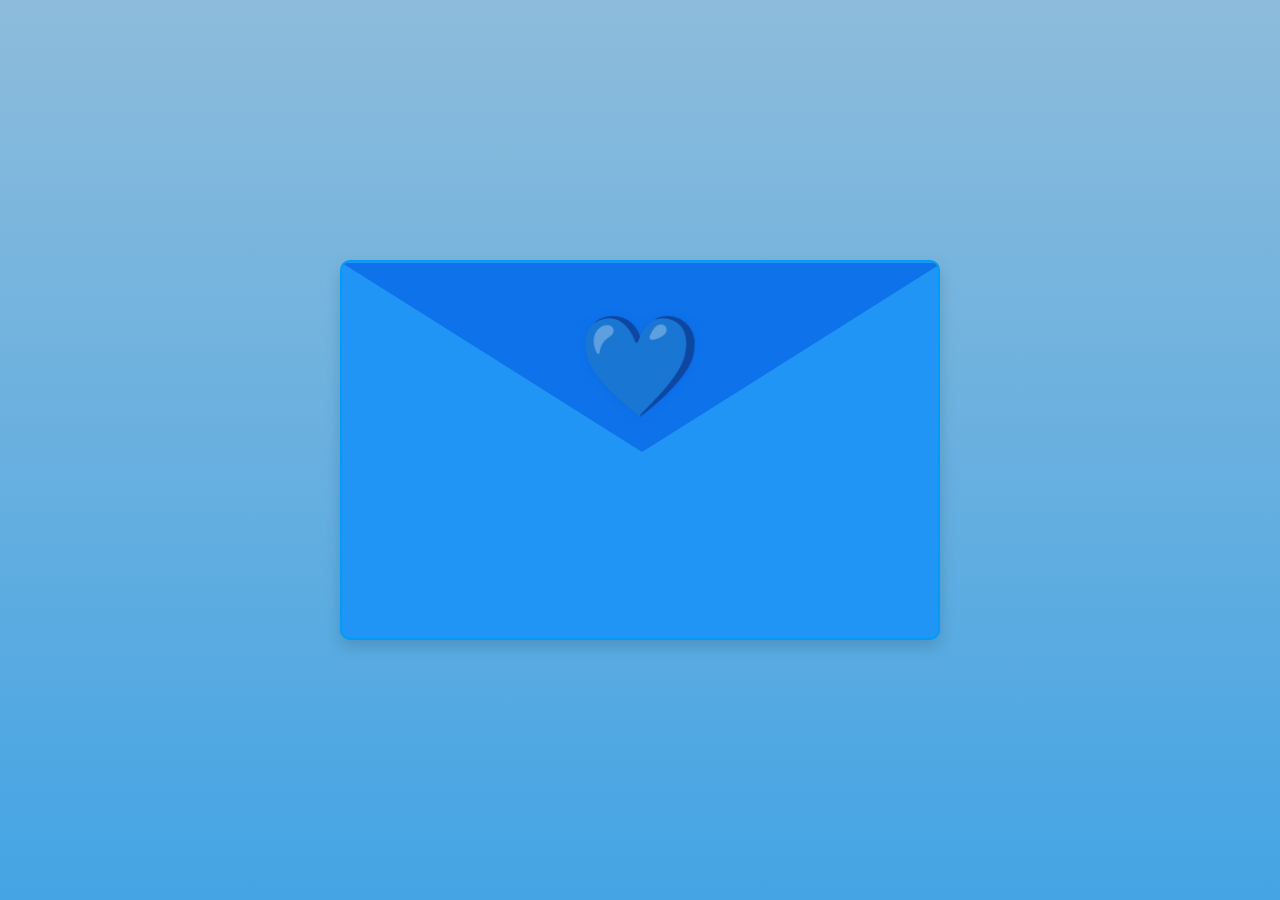
==== index.html @ bd2ec19b "update" ====
<!DOCTYPE html>
<html lang="en">
<head>
  <meta charset="UTF-8" />
  <meta name="viewport" content="width=device-width, initial-scale=1" />
  <title>Charmed by you ~</title>
  <link rel="stylesheet" href="style.css" />
</head>
<body>
  <div class="container">
    <div class="envelope" id="envelope">
      <div class="flap"></div>
      <div class="letter">
        <div class="poem">
          <h3 style="text-align: center;">Blue<br><br></h3>
          <div id="poem-text"></div>
        </div>
      </div>
    </div>
    <button class="heart-btn" onclick="openEnvelope()">💙</button>
  </div>

  <audio id="bg-music" src="fallintome.mp3" autoplay loop></audio>
  <script src="script.js"></script>
</body>
</html>
---- style.css ----
/* Reset & Fonts */
* {
  margin: 0;
  padding: 0;
  box-sizing: border-box;
  font-family: 'Georgia', serif;
}

body {
  background: linear-gradient(to bottom, #2d83bd8a, #44a4e4);
  min-height: 100vh;
  display: flex;
  justify-content: center;
  align-items: center;
  padding: 20px;
}

p {
  font-size: 19px;
}

/* Container */
.container {
  position: relative;
  width: 600px;
  height: 380px;
  perspective: 1000px;
}

.container.opened .flap,
.container.opened .heart-btn {
  opacity: 0;
  pointer-events: none;
  transition: opacity 0.8s ease;
}


/* Envelope base */
.envelope {
  position: relative;
  width: 100%;
  height: 100%;
  background: #2095f5;
  border: 2px solid rgb(0, 156, 246);
  border-radius: 10px;
  overflow: hidden;
  transition: all 1s ease;
  box-shadow: 0 6px 15px rgba(0, 0, 0, 0.15);
}

.flap {
  position: absolute;
  top: 31.6%; /* 190 / 600 * 100 */
  left: 0;
  width: 0;
  height: 0;
  border-left: 300px solid transparent; /* fixed size */
  border-right: 300px solid transparent;
  border-bottom: 190px solid #0a6ae7cb;
  transform-origin: top center;
  transform: rotate(180deg);
  transition: transform 1s ease;
  z-index: 2;
}



/* Letter */
.letter {
  position: absolute;
  top: 0;
  left: 0;
  width: 100%;
  height: 100%;
  padding: 40px 50px;
  overflow-y: auto;
  opacity: 0;
  z-index: 1;
  transition: all 1s ease;
  background: #fff;
  border-radius: 0 0 10px 10px;
  scrollbar-width: thin;
  scrollbar-color: rgb(0, 156, 246) transparent;
  font-family: 'Palatino Linotype', 'Georgia', serif;
  color: #1c1c1c;
  font-size: 1.25rem;
  line-height: 2;
  letter-spacing: 0.04em;
}

.letter::-webkit-scrollbar {
  width: 10px;
}

.letter::-webkit-scrollbar-thumb {
  background: rgb(0, 156, 246);
  border-radius: 6px;
}

/* Hide scrollbar but keep scrolling */
.letter {
  scrollbar-width: none; /* Firefox */
  -ms-overflow-style: none;  /* Internet Explorer 10+ */
}

.letter::-webkit-scrollbar {
  display: none; /* Chrome, Safari, Opera */
}


.poem p {
  margin-bottom: 18px;
}

.heart-btn {
  position: absolute;
  top: 28%;
  left: 50%;
  transform: translate(-50%, -50%);
  background: none;
  border: none;
  font-size: 6.2rem;
  cursor: pointer;
  animation: pulse 5.5s infinite;
  user-select: none;
  filter: drop-shadow(0 0 3px #0a6ae7);
  z-index: 9999; /* high z-index to be on top */
}

.letter {
  overflow-y: auto;
  scroll-behavior: smooth; /* smooth scrolling */
  position: relative;
  /* your other styles */
}



@keyframes pulse {
  0%, 100% {
    transform: translateX(-50%) scale(1);
  }
  50% {
    transform: translateX(-50%) scale(1.15);
  }
}

/* Opened State */
.envelope.open .flap {
  transform: rotateX(180deg);
}

.envelope.open .letter {
  opacity: 1;
}
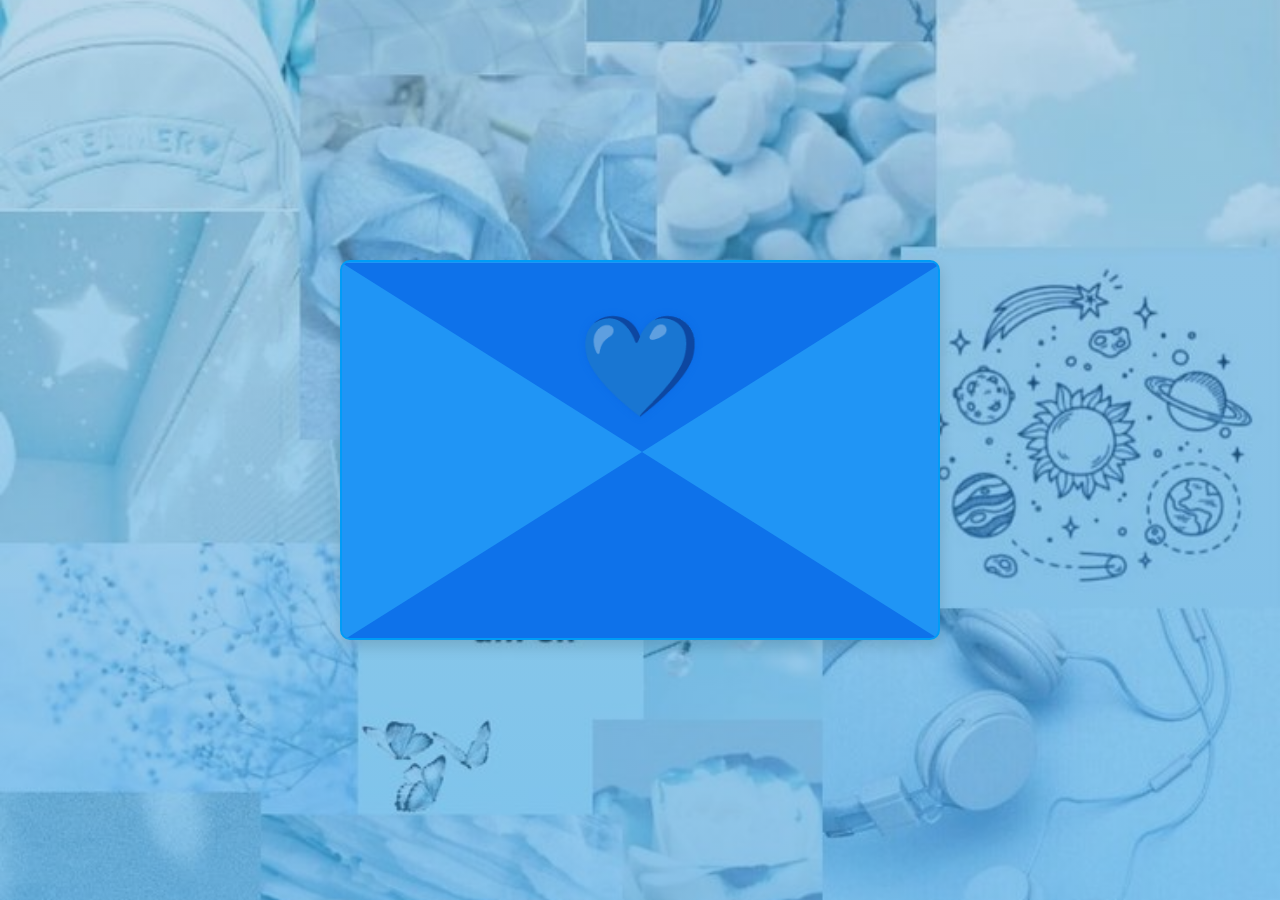
==== commit 590df035: "updated" ====
--- a/index.html
+++ b/index.html
@@ -4,15 +4,17 @@
   <meta charset="UTF-8" />
   <meta name="viewport" content="width=device-width, initial-scale=1" />
   <title>Charmed by you ~</title>
+  <link rel="icon" href="blue-icon.png" type="image/png" />
   <link rel="stylesheet" href="style.css" />
 </head>
 <body>
   <div class="container">
     <div class="envelope" id="envelope">
       <div class="flap"></div>
+      <div class="flap1"></div>
       <div class="letter">
         <div class="poem">
-          <h3 style="text-align: center;">Blue<br><br></h3>
+          <h2 style="text-align: center;">Blue<br></h2>
           <div id="poem-text"></div>
         </div>
       </div>
--- a/style.css
+++ b/style.css
@@ -7,13 +7,16 @@
 }
 
 body {
-  background: linear-gradient(to bottom, #2d83bd8a, #44a4e4);
+  background: 
+    linear-gradient(to bottom, #2d83bd52, #44a4e498), url('blue1.jpg') no-repeat center center fixed;
+  background-size: cover;
   min-height: 100vh;
   display: flex;
   justify-content: center;
   align-items: center;
   padding: 20px;
 }
+
 
 p {
   font-size: 19px;
@@ -28,6 +31,7 @@
 }
 
 .container.opened .flap,
+.container.opened .flap1,
 .container.opened .heart-btn {
   opacity: 0;
   pointer-events: none;
@@ -59,6 +63,20 @@
   border-bottom: 190px solid #0a6ae7cb;
   transform-origin: top center;
   transform: rotate(180deg);
+  transition: transform 1s ease;
+  z-index: 2;
+}
+
+.flap1 {
+  position: absolute;
+  top: 49.8%; /* 190 / 600 * 100 */
+  left: 0;
+  width: 0;
+  height: 0;
+  border-left: 300px solid transparent; /* fixed size */
+  border-right: 300px solid transparent;
+  border-bottom: 190px solid #0a6ae7cb;
+  transform-origin: top center;
   transition: transform 1s ease;
   z-index: 2;
 }
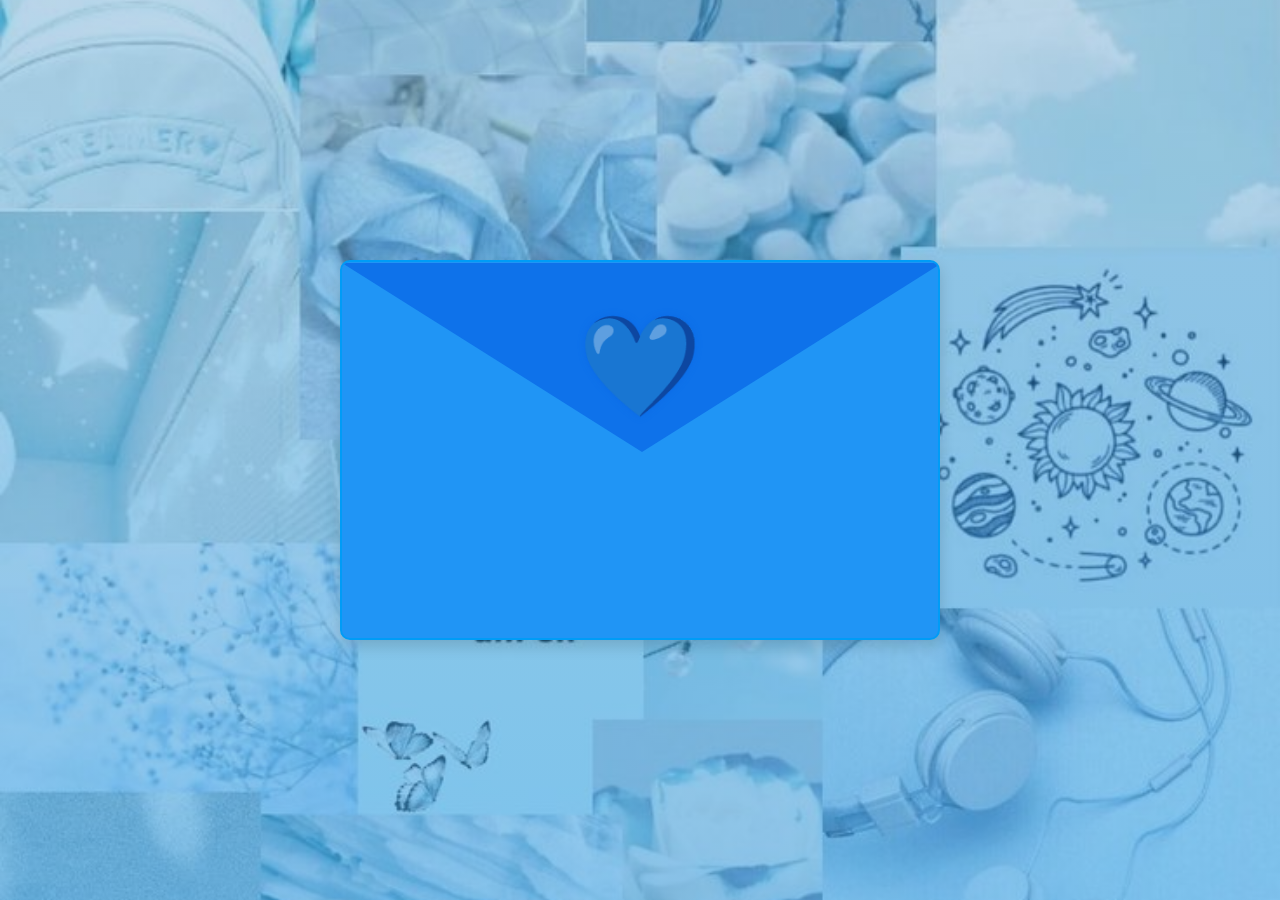
==== commit 8aef46fe: "change music" ====
--- a/index.html
+++ b/index.html
@@ -22,7 +22,7 @@
     <button class="heart-btn" onclick="openEnvelope()">💙</button>
   </div>
 
-  <audio id="bg-music" src="fallintome.mp3" autoplay loop></audio>
+  <audio id="bg-music" src="blue.mp3" autoplay loop></audio>
   <script src="script.js"></script>
 </body>
 </html>
--- a/style.css
+++ b/style.css
@@ -69,13 +69,13 @@
 
 .flap1 {
   position: absolute;
-  top: 49.8%; /* 190 / 600 * 100 */
+  top: 49.8%;
   left: 0;
-  width: 0;
+  width: 100%;
   height: 0;
-  border-left: 300px solid transparent; /* fixed size */
-  border-right: 300px solid transparent;
-  border-bottom: 190px solid #0a6ae7cb;
+  border-left: 50% solid transparent;
+  border-right: 50% solid transparent;
+  border-bottom: 31.6% solid #0a6ae7cb; /* Same ratio as before: 190 / 600 ≈ 31.6% */
   transform-origin: top center;
   transition: transform 1s ease;
   z-index: 2;
